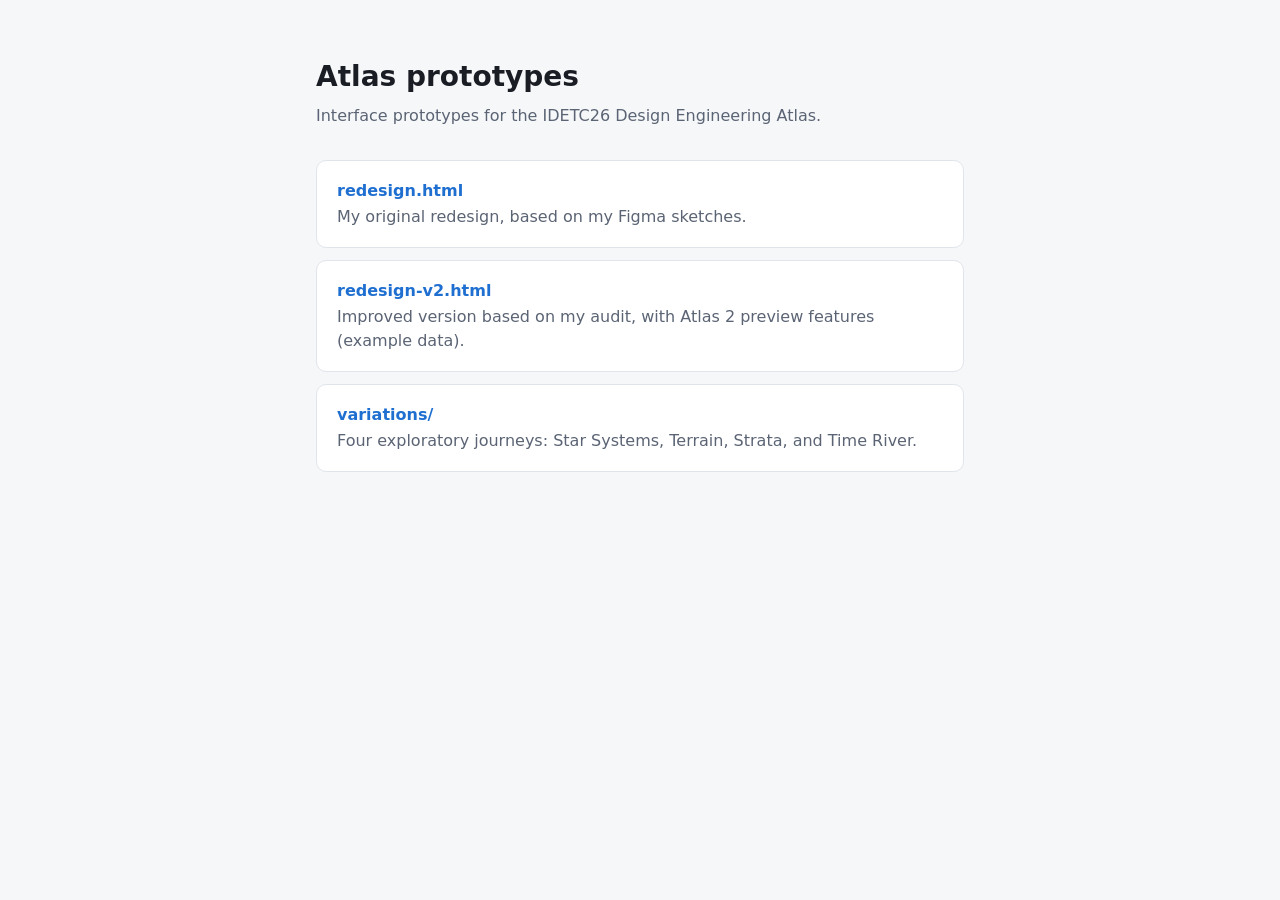
==== index.html @ 1919e043 "Publish prototypes: merge redesign-v2 and variations, add home page Adds redesign-v2.html, the four " ====
<!doctype html>
<html lang="en">
<head>
  <meta charset="utf-8">
  <meta name="viewport" content="width=device-width, initial-scale=1">
  <title>Atlas prototypes</title>
  <style>
    :root { --bg: #0f1218; --card: #171b23; --line: #262c38; --text: #e8eaef; --muted: #9aa3b2; --accent: #7cc4ff; }
    @media (prefers-color-scheme: light) { :root { --bg: #f6f7f9; --card: #fff; --line: #e1e4ea; --text: #1a1d24; --muted: #5b6474; --accent: #1f6fd1; } }
    * { box-sizing: border-box; }
    body { margin: 0; background: var(--bg); color: var(--text); font: 16px/1.5 system-ui, -apple-system, "Segoe UI", sans-serif; }
    main { max-width: 680px; margin: 0 auto; padding: 56px 16px; }
    h1 { font-size: 28px; margin: 0 0 6px; }
    .lede { color: var(--muted); margin: 0 0 32px; }
    a.card { display: block; padding: 18px 20px; margin-bottom: 12px; background: var(--card); border: 1px solid var(--line); border-radius: 10px; color: inherit; text-decoration: none; }
    a.card:hover, a.card:focus-visible { border-color: var(--accent); }
    .name { color: var(--accent); font-weight: 600; }
    .desc { color: var(--muted); margin-top: 2px; }
  </style>
</head>
<body>
  <main>
    <h1>Atlas prototypes</h1>
    <p class="lede">Interface prototypes for the IDETC26 Design Engineering Atlas.</p>
    <a class="card" href="redesign.html"><div class="name">redesign.html</div><div class="desc">My original redesign, based on my Figma sketches.</div></a>
    <a class="card" href="redesign-v2.html"><div class="name">redesign-v2.html</div><div class="desc">Improved version based on my audit, with Atlas 2 preview features (example data).</div></a>
    <a class="card" href="variations/"><div class="name">variations/</div><div class="desc">Four exploratory journeys: Star Systems, Terrain, Strata, and Time River.</div></a>
  </main>
</body>
</html>
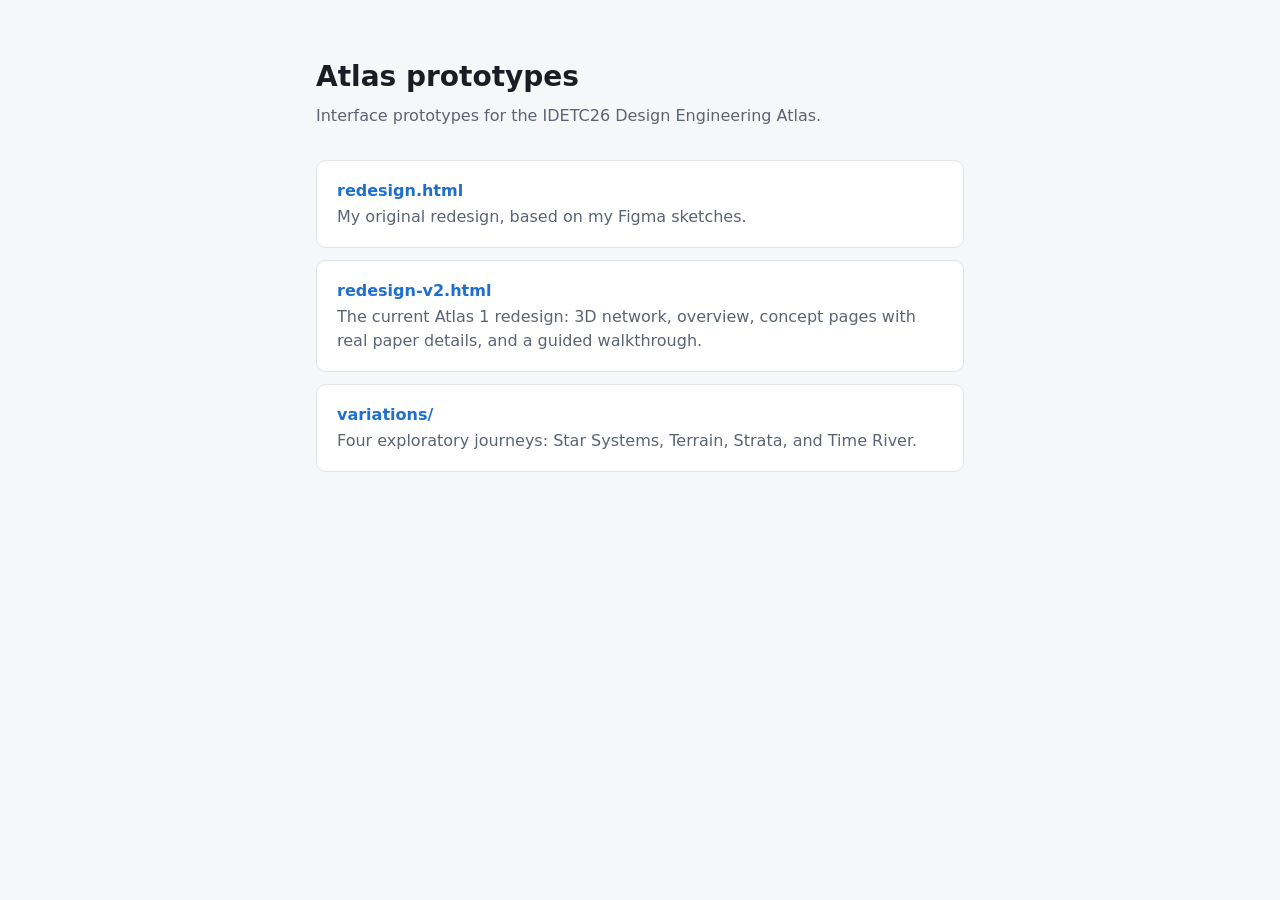
==== commit 6eef2bea: "Merge atlas1-focus: Atlas 1 redesign with walkthrough, real paper details and per-level filters rede" ====
--- a/index.html
+++ b/index.html
@@ -23,7 +23,7 @@
     <h1>Atlas prototypes</h1>
     <p class="lede">Interface prototypes for the IDETC26 Design Engineering Atlas.</p>
     <a class="card" href="redesign.html"><div class="name">redesign.html</div><div class="desc">My original redesign, based on my Figma sketches.</div></a>
-    <a class="card" href="redesign-v2.html"><div class="name">redesign-v2.html</div><div class="desc">Improved version based on my audit, with Atlas 2 preview features (example data).</div></a>
+    <a class="card" href="redesign-v2.html"><div class="name">redesign-v2.html</div><div class="desc">The current Atlas 1 redesign: 3D network, overview, concept pages with real paper details, and a guided walkthrough.</div></a>
     <a class="card" href="variations/"><div class="name">variations/</div><div class="desc">Four exploratory journeys: Star Systems, Terrain, Strata, and Time River.</div></a>
   </main>
 </body>
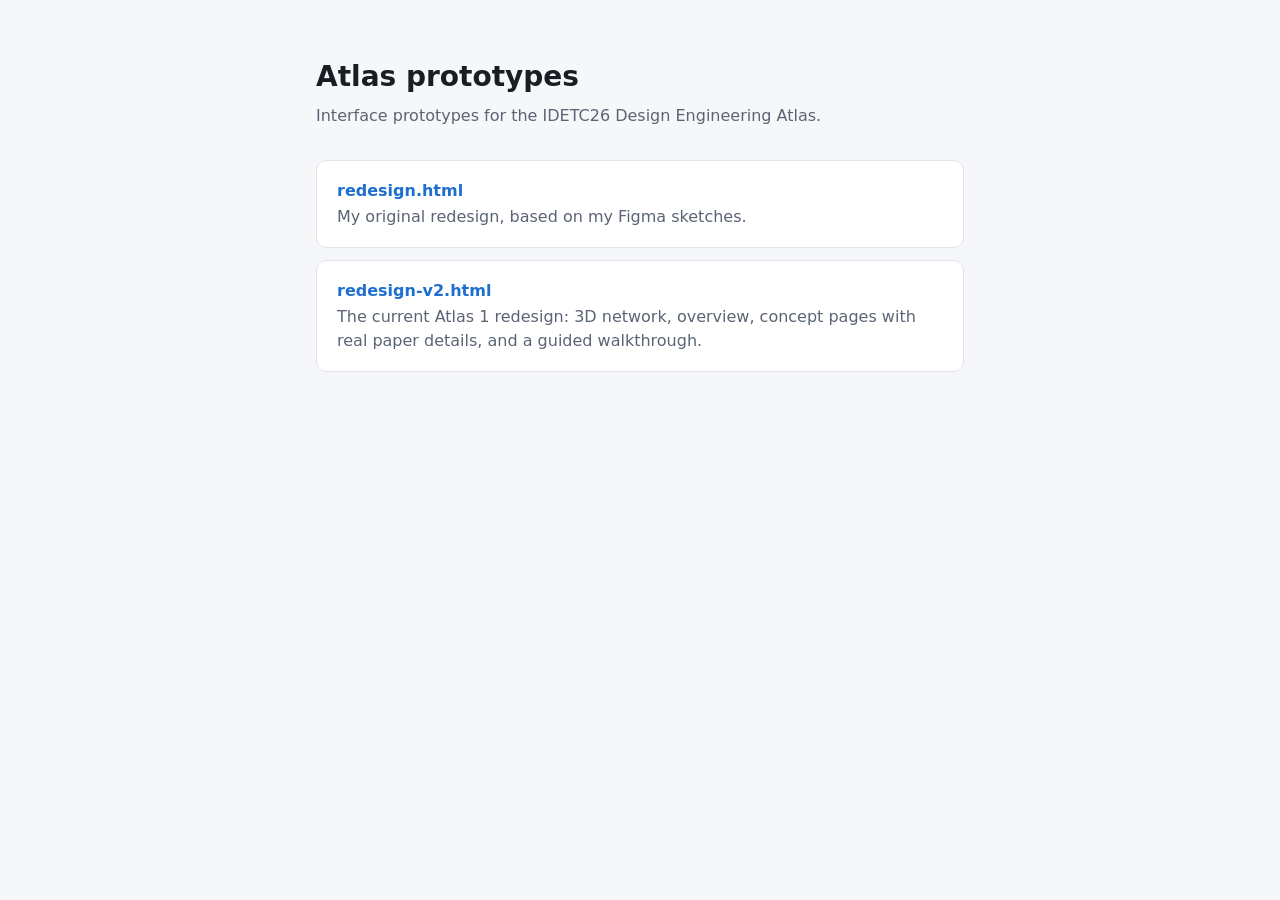
==== commit 28c10d94: "Remove the exploratory variations prototypes Co-Authored-By: Claude Opus 5.5 <noreply@anthropic.com>" ====
--- a/index.html
+++ b/index.html
@@ -24,7 +24,6 @@
     <p class="lede">Interface prototypes for the IDETC26 Design Engineering Atlas.</p>
     <a class="card" href="redesign.html"><div class="name">redesign.html</div><div class="desc">My original redesign, based on my Figma sketches.</div></a>
     <a class="card" href="redesign-v2.html"><div class="name">redesign-v2.html</div><div class="desc">The current Atlas 1 redesign: 3D network, overview, concept pages with real paper details, and a guided walkthrough.</div></a>
-    <a class="card" href="variations/"><div class="name">variations/</div><div class="desc">Four exploratory journeys: Star Systems, Terrain, Strata, and Time River.</div></a>
   </main>
 </body>
 </html>
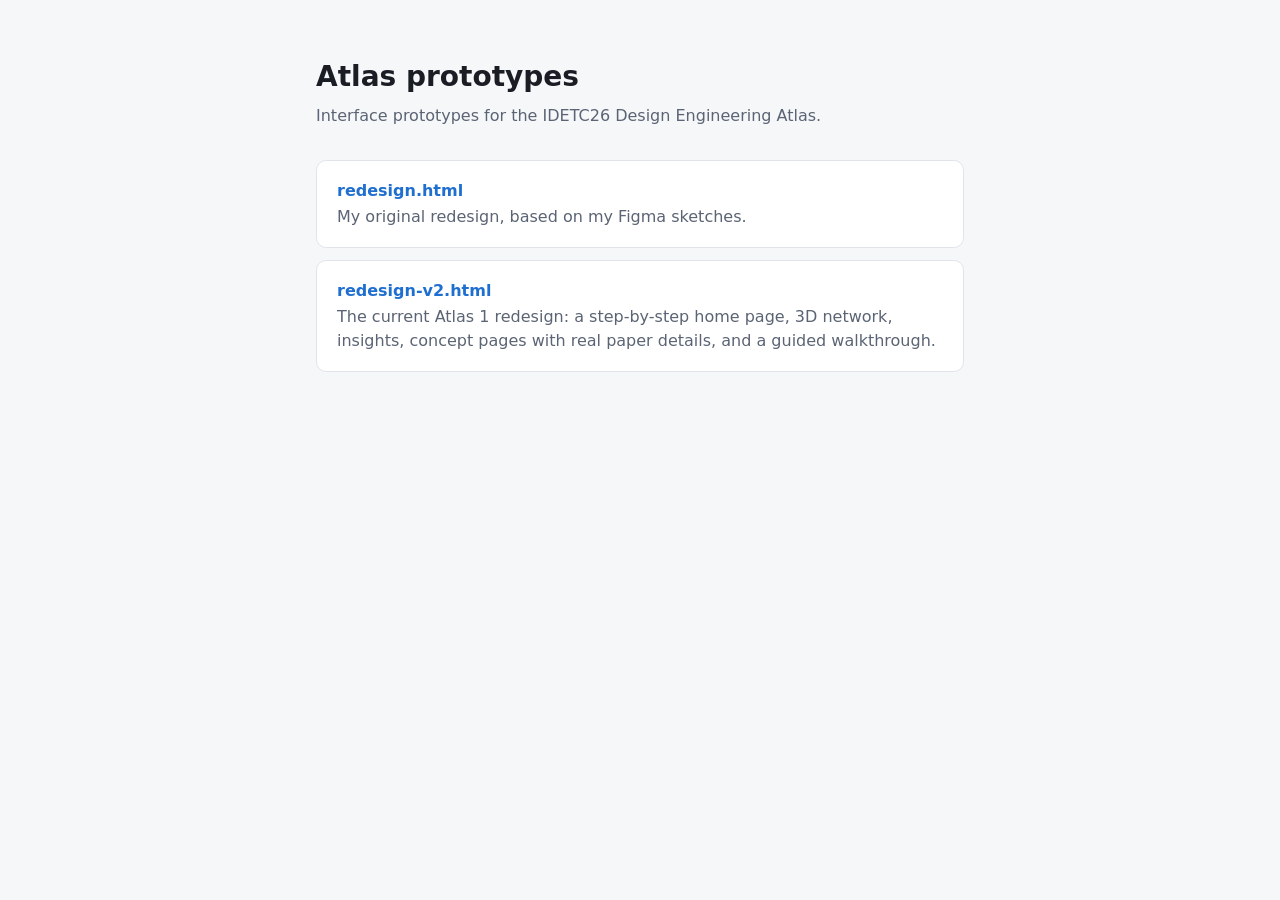
==== commit c7948305: "Explainer home: a step-by-step story of what the Atlas is, how it was built, and how to read it - Ho" ====
--- a/index.html
+++ b/index.html
@@ -23,7 +23,7 @@
     <h1>Atlas prototypes</h1>
     <p class="lede">Interface prototypes for the IDETC26 Design Engineering Atlas.</p>
     <a class="card" href="redesign.html"><div class="name">redesign.html</div><div class="desc">My original redesign, based on my Figma sketches.</div></a>
-    <a class="card" href="redesign-v2.html"><div class="name">redesign-v2.html</div><div class="desc">The current Atlas 1 redesign: 3D network, overview, concept pages with real paper details, and a guided walkthrough.</div></a>
+    <a class="card" href="redesign-v2.html"><div class="name">redesign-v2.html</div><div class="desc">The current Atlas 1 redesign: a step-by-step home page, 3D network, insights, concept pages with real paper details, and a guided walkthrough.</div></a>
   </main>
 </body>
 </html>
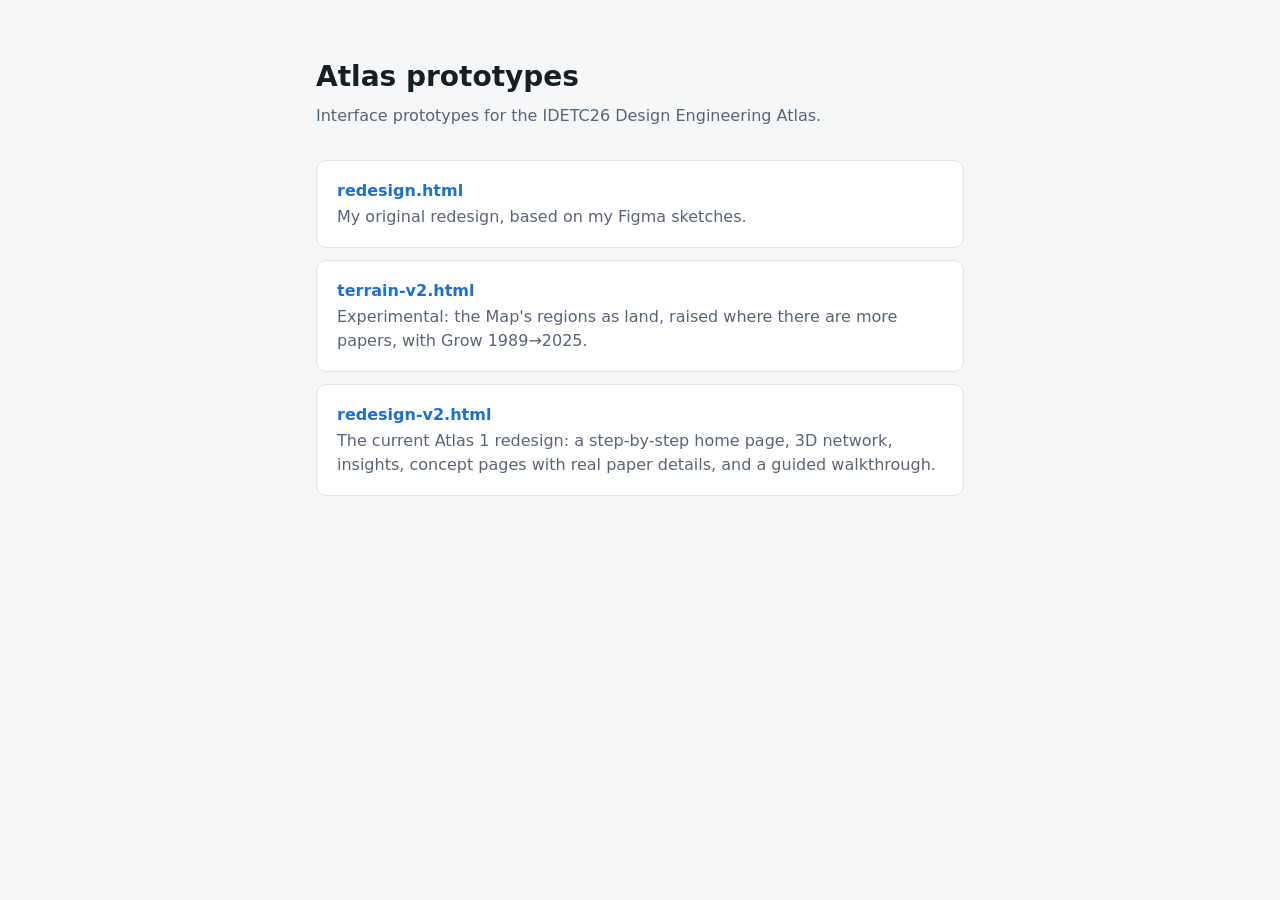
==== commit 647d435c: "Terrain v2: the Map's regions as land, height by papers - terrain-v2.html uses atlas-map.js, so its " ====
--- a/index.html
+++ b/index.html
@@ -23,6 +23,7 @@
     <h1>Atlas prototypes</h1>
     <p class="lede">Interface prototypes for the IDETC26 Design Engineering Atlas.</p>
     <a class="card" href="redesign.html"><div class="name">redesign.html</div><div class="desc">My original redesign, based on my Figma sketches.</div></a>
+    <a class="card" href="terrain-v2.html"><div class="name">terrain-v2.html</div><div class="desc">Experimental: the Map's regions as land, raised where there are more papers, with Grow 1989→2025.</div></a>
     <a class="card" href="redesign-v2.html"><div class="name">redesign-v2.html</div><div class="desc">The current Atlas 1 redesign: a step-by-step home page, 3D network, insights, concept pages with real paper details, and a guided walkthrough.</div></a>
   </main>
 </body>
